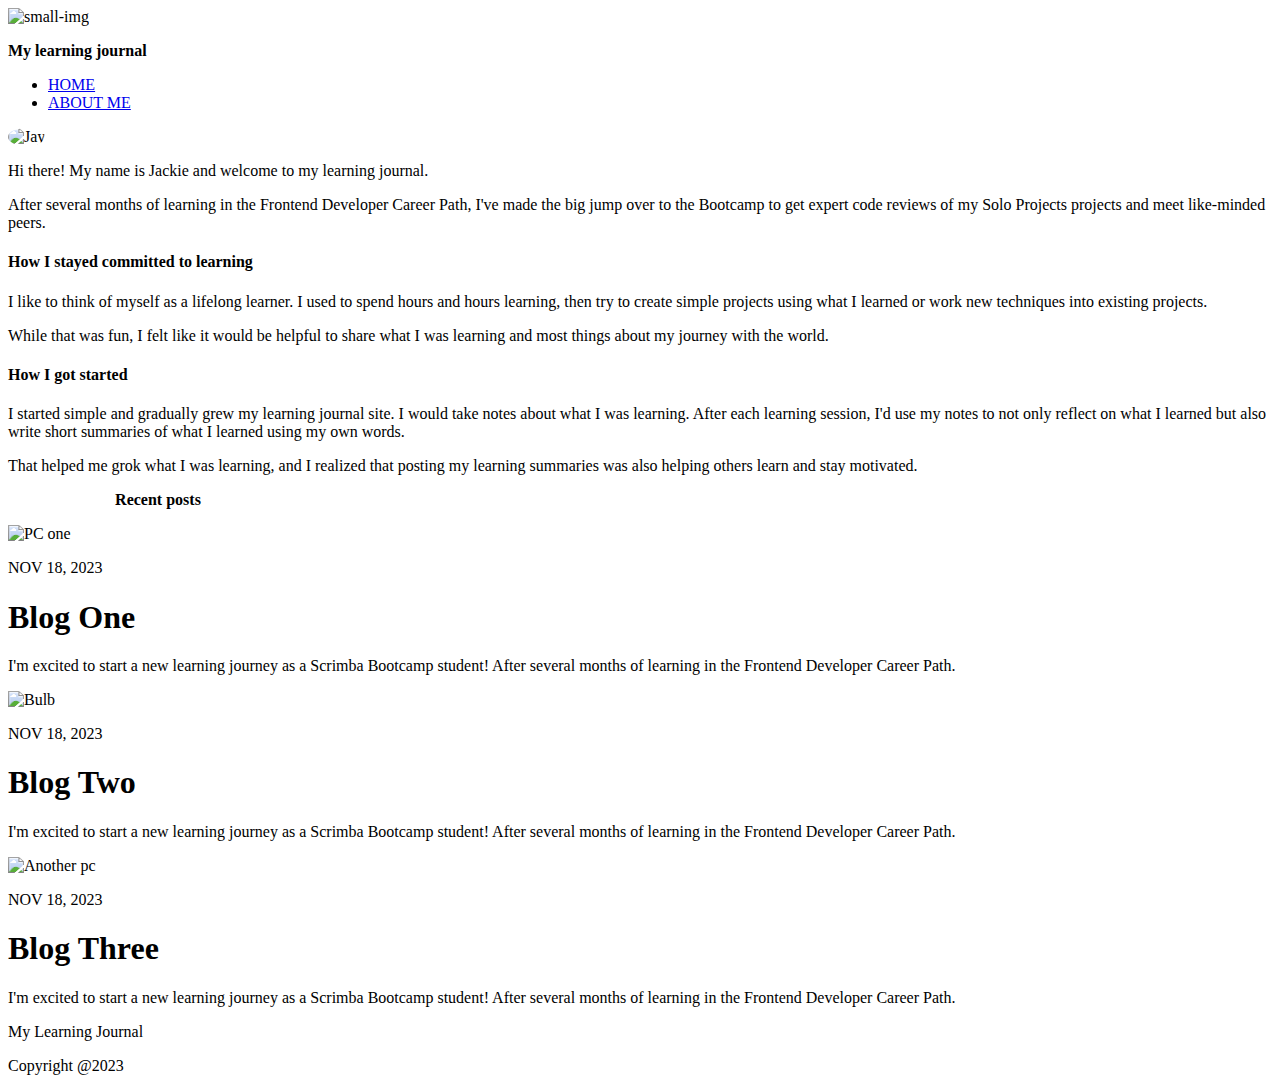
==== about.html @ 858fae98 "Add files via upload" ====
<!doctype html>
<html>
<head>
  <meta charset="utf-8">
  <meta name="author" content="Jackie">
  <meta name="description" content="Responsive page">
  <meta name="viewport" content="width=device-width">
  <meta http-equiv="refresh" content="30">
  <link rel="preconnect" href="https://fonts.googleapis.com">
<link rel="preconnect" href="https://fonts.gstatic.com" crossorigin>
<link href="https://fonts.googleapis.com/css2?family=Agbalumo&family=Cabin:ital@1&family=Happy+Monkey&family=Inter:wght@100;400&family=Karla&family=Noto+Sans&family=Noto+Sans+JP&family=Nunito&display=swap" rel="stylesheet">
  <link rel="stylesheet" href="C:\Users\25475\OneDrive\learningjournalproject\about.css">
  </head>
  <body>
    <header>
      <nav>
        <div class="nav-1">
          <img src="C:\Users\25475\OneDrive\learningjournalproject\image 17.png" style="width:1.75em;object-fit:cover;height:1.75em;" alt="small-img">
          <p style="font-weight:700;font-style:normal;">My learning journal</p>
          </div>
          <div class="nav-2">
            <ul>
              <li><a href="C:\Users\25475\OneDrive\learningjournalproject\index.html">HOME </a></li>
              <li><a href="#">ABOUT ME</a></li>
              </ul>
            </div>
            </nav>
            </header>
            <main>
              <div class="head">
                <img src="C:\Users\25475\OneDrive\Pictures\Saved Pictures\WhatsApp Image 2023-08-29 at 14.52.22.jpg" alt="Jay" style="width:182px;height:182px;border-radius:50%;object-fit:cover;">
                <div class="paragraph">
                <p class="me">Hi there! My name is Jackie and welcome to my learning journal.</p>
                <p>After several months of learning in the Frontend Developer Career Path, I've made the big jump over to the Bootcamp to get expert code reviews of my Solo Projects projects and meet like-minded peers.</p>
                </div>
                </div>
                <div class="add-padding">
                  <h4>How I stayed committed to learning</h4>
                  <p>I like to think of myself as a lifelong learner. I used to spend hours and hours learning, then try to create simple projects using what I learned or work new techniques into existing projects.</p>
                  <p>While that was fun, I felt like it would be helpful to share what I was learning and most things about my journey with the world. </p>
                  <h4>How I got started</h4>
                  <p>I started simple and gradually grew my learning journal site. I would take notes about what I was learning. After each learning session, I'd use my notes to not only reflect on what I learned but also write short summaries of what I learned using my own words.</p>
                  <p>That helped me grok what I was learning, and I realized that posting my learning summaries was also helping others learn and stay motivated.</p>
                  </div>
                  <div class="recent">
                    <p style="text-align:center;font-weight:bold;max-width:300px;">Recent posts</p>
                    </div>
                    <div class="content">
                      <div class="cont">
                        <img src="C:\Users\25475\OneDrive\learningjournalproject\comp.png" alt="PC one" style="width:374px;height:232px;object-fit:cover;">
                        <p style="font-size:16px;">NOV 18, 2023</p>
                        <h1>Blog One</h1>
                        <p>I'm excited to start a new learning journey as a Scrimba Bootcamp student! After several months of learning in the Frontend Developer Career Path.</p>
                        </div>
                        <div class="cont">
                          <img src="C:\Users\25475\OneDrive\learningjournalproject\bulb.png" alt="Bulb" style="width:374px;height:232px;object-fit:cover;">
                          <p style="font-size:16px;">NOV 18, 2023</p>
                          <h1>Blog Two</h1>
                          <p>I'm excited to start a new learning journey as a Scrimba Bootcamp student! After several months of learning in the Frontend Developer Career Path.</p>
                          </div>
                          <div class="cont">
                            <img src="C:\Users\25475\OneDrive\learningjournalproject\comp2.png" alt="Another pc" style="width:374px;height:232px;object-fit:cover;">
                            <p style="font-size:16px;">NOV 18, 2023</p>
                            <h1>Blog Three</h1>
                            <p>I'm excited to start a new learning journey as a Scrimba Bootcamp student! After several months of learning in the Frontend Developer Career Path.</p>
                            </div>
                          </div>
                        </main>
                            <footer>
                              <p class="p1">My Learning Journal</p>
                              <p class="p2">Copyright @2023</p>
                              </footer>
                            </body>
                            </html>
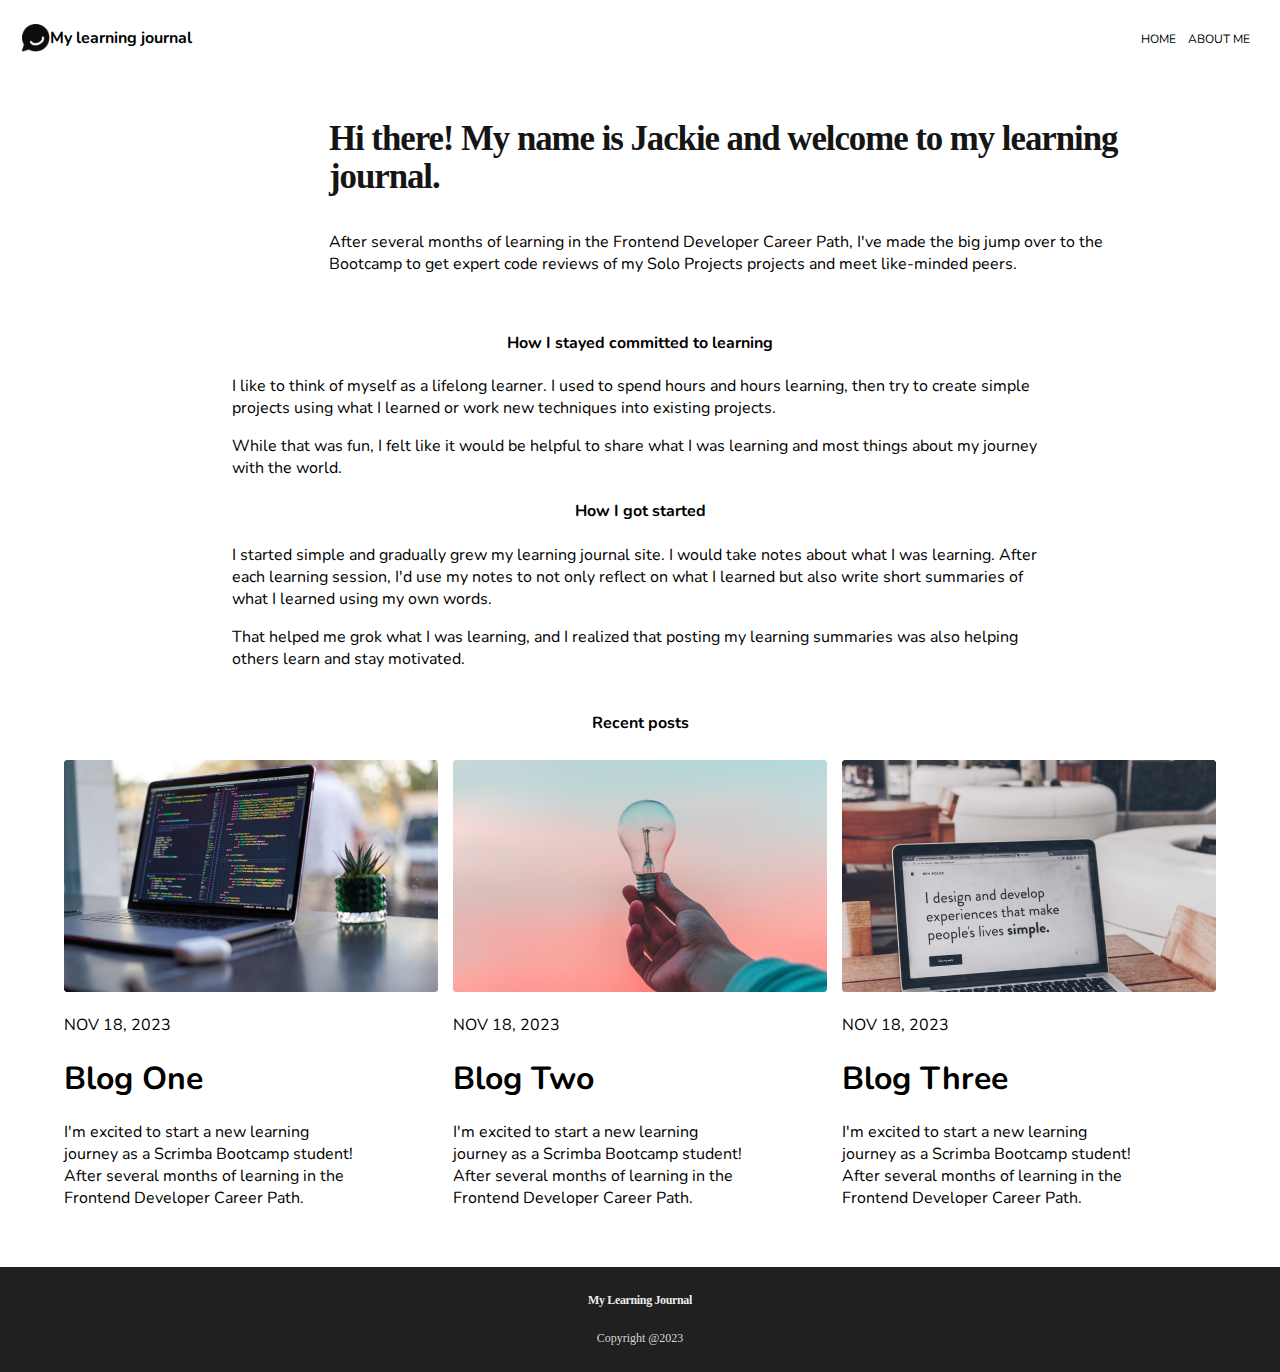
==== commit 6bd8c0b1: "Update about.html" ====
--- a/about.html
+++ b/about.html
@@ -9,18 +9,18 @@
   <link rel="preconnect" href="https://fonts.googleapis.com">
 <link rel="preconnect" href="https://fonts.gstatic.com" crossorigin>
 <link href="https://fonts.googleapis.com/css2?family=Agbalumo&family=Cabin:ital@1&family=Happy+Monkey&family=Inter:wght@100;400&family=Karla&family=Noto+Sans&family=Noto+Sans+JP&family=Nunito&display=swap" rel="stylesheet">
-  <link rel="stylesheet" href="C:\Users\25475\OneDrive\learningjournalproject\about.css">
+  <link rel="stylesheet" href="about.css">
   </head>
   <body>
     <header>
       <nav>
         <div class="nav-1">
-          <img src="C:\Users\25475\OneDrive\learningjournalproject\image 17.png" style="width:1.75em;object-fit:cover;height:1.75em;" alt="small-img">
+          <img src="image 17.png" style="width:1.75em;object-fit:cover;height:1.75em;" alt="small-img">
           <p style="font-weight:700;font-style:normal;">My learning journal</p>
           </div>
           <div class="nav-2">
             <ul>
-              <li><a href="C:\Users\25475\OneDrive\learningjournalproject\index.html">HOME </a></li>
+              <li><a href="index.html">HOME </a></li>
               <li><a href="#">ABOUT ME</a></li>
               </ul>
             </div>
@@ -28,7 +28,7 @@
             </header>
             <main>
               <div class="head">
-                <img src="C:\Users\25475\OneDrive\Pictures\Saved Pictures\WhatsApp Image 2023-08-29 at 14.52.22.jpg" alt="Jay" style="width:182px;height:182px;border-radius:50%;object-fit:cover;">
+                <img src="WhatsApp Image 2023-08-29 at 14.52.22.jpg" alt="Jay" style="width:182px;height:182px;border-radius:50%;object-fit:cover;">
                 <div class="paragraph">
                 <p class="me">Hi there! My name is Jackie and welcome to my learning journal.</p>
                 <p>After several months of learning in the Frontend Developer Career Path, I've made the big jump over to the Bootcamp to get expert code reviews of my Solo Projects projects and meet like-minded peers.</p>
@@ -47,19 +47,19 @@
                     </div>
                     <div class="content">
                       <div class="cont">
-                        <img src="C:\Users\25475\OneDrive\learningjournalproject\comp.png" alt="PC one" style="width:374px;height:232px;object-fit:cover;">
+                        <img src="comp.png" alt="PC one" style="width:374px;height:232px;object-fit:cover;">
                         <p style="font-size:16px;">NOV 18, 2023</p>
                         <h1>Blog One</h1>
                         <p>I'm excited to start a new learning journey as a Scrimba Bootcamp student! After several months of learning in the Frontend Developer Career Path.</p>
                         </div>
                         <div class="cont">
-                          <img src="C:\Users\25475\OneDrive\learningjournalproject\bulb.png" alt="Bulb" style="width:374px;height:232px;object-fit:cover;">
+                          <img src="bulb.png" alt="Bulb" style="width:374px;height:232px;object-fit:cover;">
                           <p style="font-size:16px;">NOV 18, 2023</p>
                           <h1>Blog Two</h1>
                           <p>I'm excited to start a new learning journey as a Scrimba Bootcamp student! After several months of learning in the Frontend Developer Career Path.</p>
                           </div>
                           <div class="cont">
-                            <img src="C:\Users\25475\OneDrive\learningjournalproject\comp2.png" alt="Another pc" style="width:374px;height:232px;object-fit:cover;">
+                            <img src="comp2.png" alt="Another pc" style="width:374px;height:232px;object-fit:cover;">
                             <p style="font-size:16px;">NOV 18, 2023</p>
                             <h1>Blog Three</h1>
                             <p>I'm excited to start a new learning journey as a Scrimba Bootcamp student! After several months of learning in the Frontend Developer Career Path.</p>
--- a/about.css
+++ b/about.css
@@ -0,0 +1,162 @@
+body{
+  margin:0;
+
+    font-family: 'Nunito', sans-serif;
+}
+nav {
+  display:flex;
+  padding:0.675em 1.375em;
+
+}
+.nav-1{
+display:flex;
+justify-content: flex-end;
+align-items: center;
+align-content: center;
+
+}
+.nav-2{
+  float:right;
+  margin-right: 0.5rem;
+}
+.nav-2 ul{
+  list-style: none;
+}
+.nav-2 ul li{
+  float:left;
+  margin-left:0.75em;
+}
+.nav-2 ul li a{
+  text-decoration: none;
+  color:black;
+  font-weight:400;
+  font-style:normal;
+font-size:12px;
+}
+.head img{
+  width:182px;
+  height:182px;
+  border-radius:50%;
+  object-fit:cover;
+}
+.me {
+  color: #151515;
+font-family: Source Sans Pro;
+font-size: 34.838px;
+font-style: normal;
+font-weight: 700;
+line-height: 108.2%; /* 37.695px */
+letter-spacing: -1.045px;
+}
+.head{
+    padding:10px 20px;
+
+}
+.add-padding{
+    padding:10px 20px;
+    max-width:300px;
+}
+.content{
+  padding:10px 20px;
+}
+.cont{
+  margin-bottom: 2rem;
+}
+.cont p{
+  max-width:300px;
+}
+footer {
+display:flex;
+flex-direction: column;
+width: 414px;
+height: 105px;
+text-align: center;
+background: #202020;
+line-height:-0.48px;
+}
+.p1{
+  color: #ECECEC;
+text-align: center;
+font-family: Source Sans Pro;
+font-size: 12px;
+font-style: normal;
+font-weight: 700;
+line-height: 108.2%; /* 12.984px */
+letter-spacing: -0.36px;
+}
+.p2{
+  color: #D7D7D7;
+text-align: center;
+font-family: Source Sans Pro;
+font-size: 12px;
+font-style: normal;
+font-weight: 400;
+line-height: 125%; /* 15px */
+}
+@media (min-width:720px){
+  nav {
+    display:flex;
+    padding:0.675em 1.375em;
+    justify-content: space-between;
+  }
+  .nav-1{
+  display:flex;
+  justify-content: flex-end;
+  align-items: center;
+  align-content: center;
+
+  }
+  .nav-2{
+    float:right;
+    margin-right: 0.5rem;
+  }
+  .head {
+    display:flex;
+justify-content: center;
+  }
+  .head img{
+    width:182px;
+    height:182px;
+    border-radius:50%;
+    object-fit:cover;
+  }
+  .paragraph {
+    margin-left:0.75rem;
+    max-width:816px;
+  }
+  .add-padding{
+      padding:10px 20px;
+      max-width:816px;
+      margin:0 auto;
+      text-align: center;
+  }
+  .add-padding p {
+    text-align: left;
+  }
+  .recent{
+    display: flex;
+    justify-content: center;
+    text-align: center;
+    width:1330px;
+    margin:0 auto;
+    max-width: 100%;
+  }
+  .content{
+    display:flex;
+    justify-content: center;
+    gap:15px;
+  }
+  footer {
+    display: flex;
+    flex-direction: column;
+    justify-content: center;
+    align-items: center;
+      padding:30px 25px;
+    width:100%;
+  box-sizing: border-box;
+  text-align: center;
+  background: #202020;
+  line-height:0.48px;
+  vertical-align: middle;
+  }
+}
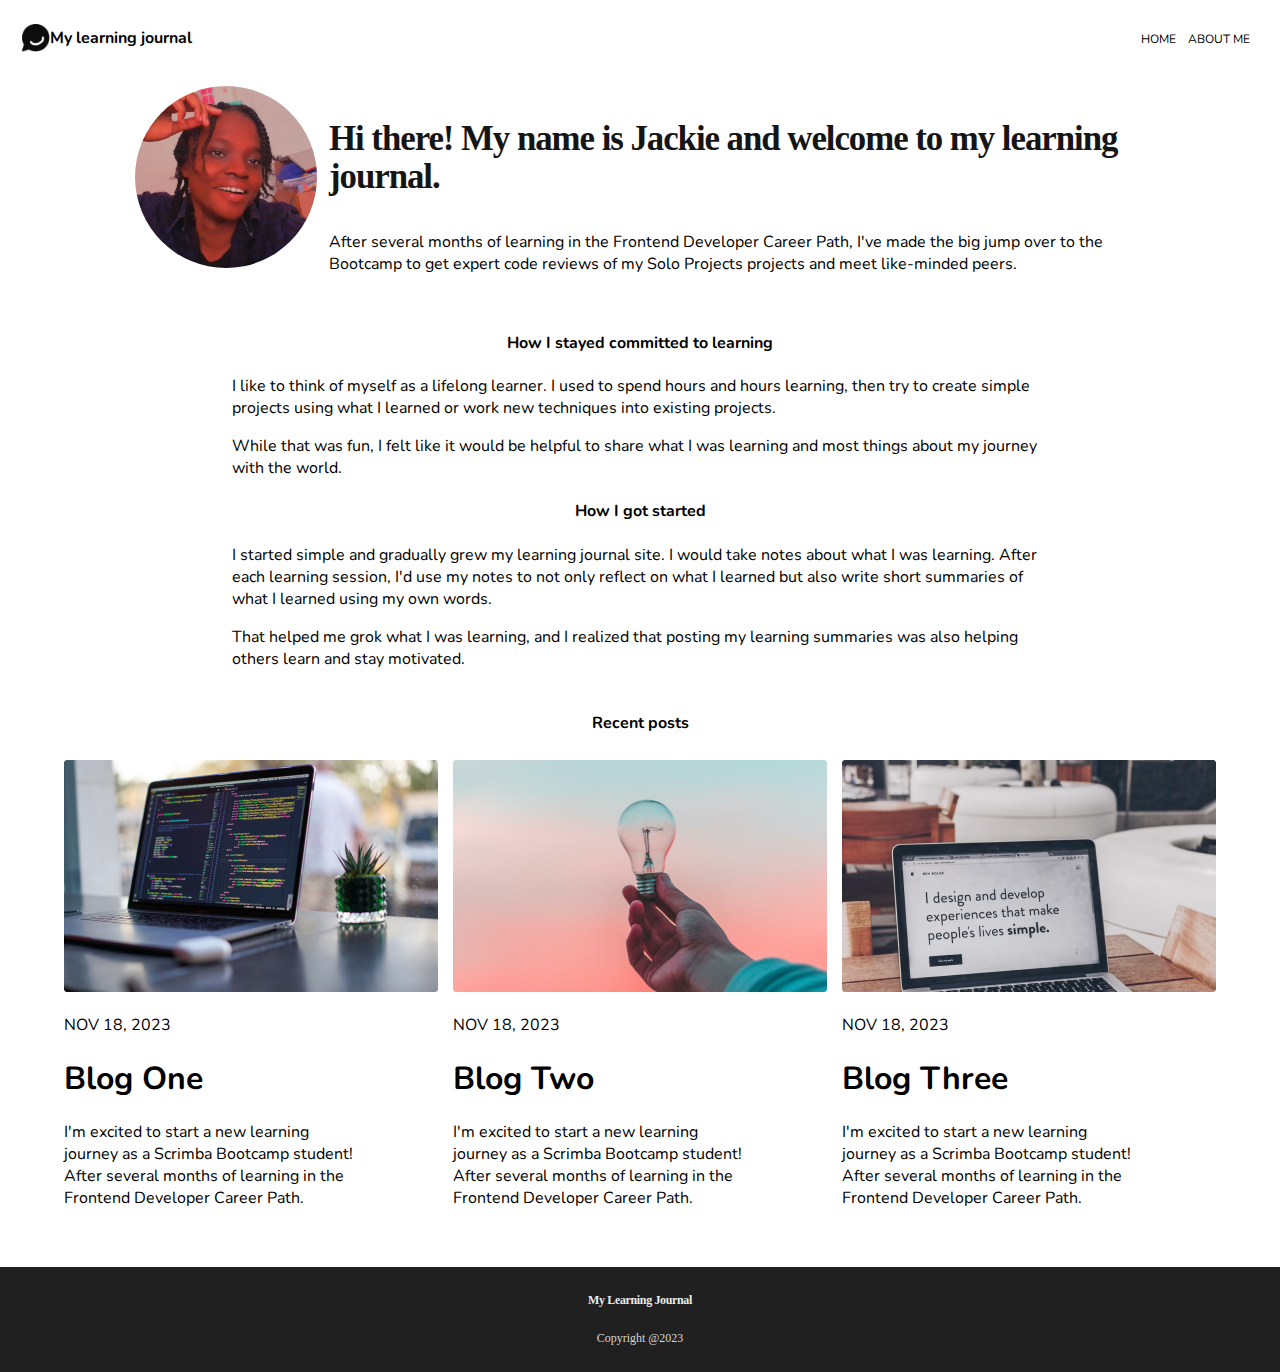
==== commit 16d2fe4f: "Update about.html" ====
--- a/about.html
+++ b/about.html
@@ -28,7 +28,7 @@
             </header>
             <main>
               <div class="head">
-                <img src="WhatsApp Image 2023-08-29 at 14.52.22.jpg" alt="Jay" style="width:182px;height:182px;border-radius:50%;object-fit:cover;">
+                <img src="Jay.jpeg" alt="Jay" style="width:182px;height:182px;border-radius:50%;object-fit:cover;">
                 <div class="paragraph">
                 <p class="me">Hi there! My name is Jackie and welcome to my learning journal.</p>
                 <p>After several months of learning in the Frontend Developer Career Path, I've made the big jump over to the Bootcamp to get expert code reviews of my Solo Projects projects and meet like-minded peers.</p>
